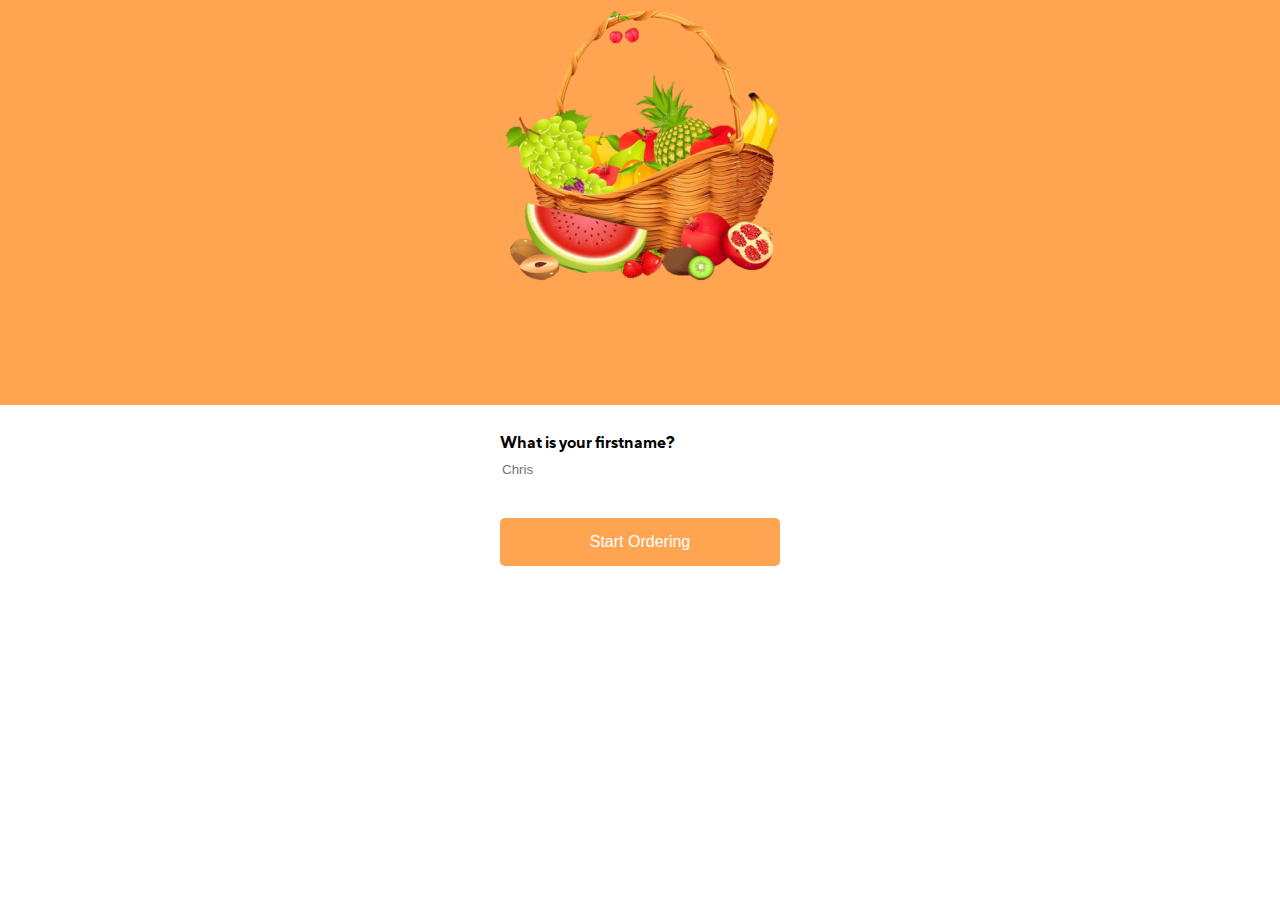
==== input-page.html @ 1008dea6 "Projeto com as primeiras 3 páginas quase completas, começando a quarta página" ====
<!DOCTYPE html>
<html lang="pt-br">
  <head>
    <meta charset="UTF-8" />
    <meta http-equiv="X-UA-Compatible" content="IE=edge" />
    <meta name="viewport" content="width=device-width, initial-scale=1.0" />
    <title>Inicio</title>
    <link rel="stylesheet" href="./css/reset.css" />
    <link rel="stylesheet" href="./css/style.css" />
  </head>
  <body>
    <header class="header">
      <section class="container-image">
        <img
          src="./img/kisspng-fruit-basket-clip-art-5aed5301d44408 1.png"
          alt=""
        />
      </section>
    </header>
    <main class="main">
      <section class="content">
        <h1 class="title first">What is your firstname?</h1>
        <form action="">
          <input
            class="input-name"
            type="text"
            id="name"
            name="name"
            placeholder="Chris"
          />
        </form>
        <button
          class="btn"
          type="button"
          onclick="location.href='./order-page.html'"
        >
          Start Ordering
        </button>
      </section>
    </main>
  </body>
</html>
---- css/style.css ----
@font-face {
  font-family: "TT Norms Pro";
  src: url("./fonts/TT\ Norms\ Pro\ Regular.otf");
  font-weight: normal;
}

@font-face {
  font-family: "TT Norms Pro";
  src: url("./fonts/TT\ Norms\ Pro\ Bold.otf");
  font-weight: bold;
}

@font-face {
  font-family: "TT Norms Pro";
  src: url("./fonts/TT\ Norms\ Pro\ Medium.otf");
  font-weight: 500;
}

body {
  background-color: #fff;
  font-family: "TT Norms Pro";
}

a {
  text-decoration: none;
}

.content-index {
  justify-content: center;
  width: 100vw;
  align-items: center;
  height: 100vh;
  display: flex;
}

.header {
  height: 45vh;
  background-color: #ffa451;
  width: 100vw;
  display: flex;
  justify-content: center;
}

.main {
  display: flex;
  justify-content: center;
  height: 50vh;
  width: 100vw;

  margin-top: 30px;
}

.title.first {
  font-weight: bold;
}

.title {
  margin-bottom: 10px;
}

.container-btn {
  margin-top: 10px;
  display: flex;
  justify-content: center;
}

.btn {
  background-color: #ffa451;
  color: #fff;
  font-size: 16px;
  padding: 15px;
  width: 280px;
  text-align: center;
  margin-top: 40px;
  border-radius: 5px;
  font-weight: 500;
  cursor: pointer;
}

.input {
  padding: 15px;
  border-radius: 5px;
  width: 240px;
  background-color: #f7f5f5;
}
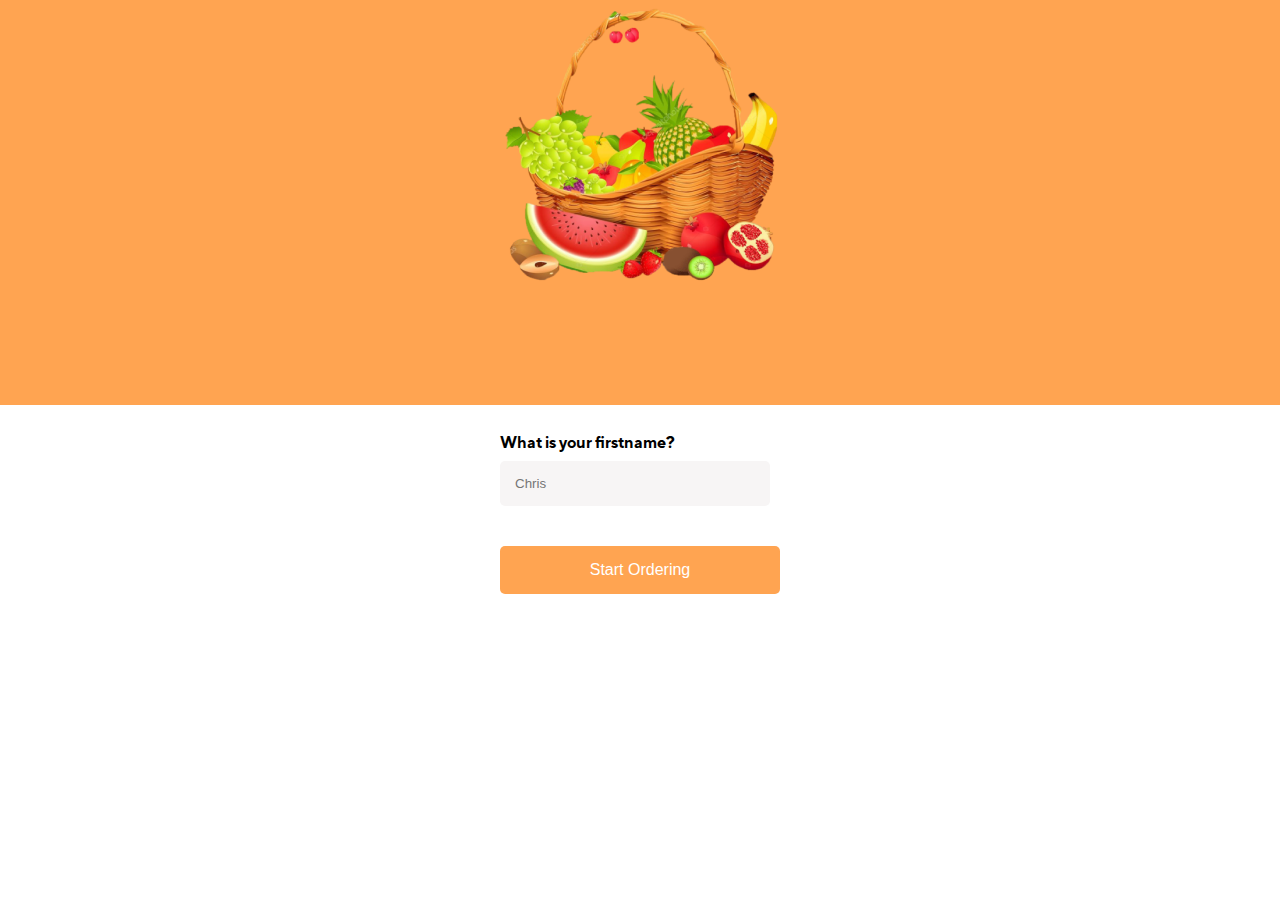
==== commit 7d164e84: "Adicionado novos elementos, os recomendados e os Hottests, adicionado também o nome que o usuário de" ====
--- a/input-page.html
+++ b/input-page.html
@@ -20,23 +20,20 @@
     <main class="main">
       <section class="content">
         <h1 class="title first">What is your firstname?</h1>
-        <form action="">
+        <form id="form" action="" method="post">
           <input
-            class="input-name"
+            class="input"
             type="text"
-            id="name"
+            id="inputName"
             name="name"
             placeholder="Chris"
           />
+          <button class="btn" type="submit" id="btn-submit">
+            Start Ordering
+          </button>
         </form>
-        <button
-          class="btn"
-          type="button"
-          onclick="location.href='./order-page.html'"
-        >
-          Start Ordering
-        </button>
       </section>
     </main>
+    <script src="./js/index.js"></script>
   </body>
 </html>
--- a/css/style.css
+++ b/css/style.css
@@ -75,6 +75,7 @@
   border-radius: 5px;
   font-weight: 500;
   cursor: pointer;
+  display: block;
 }
 
 .input {
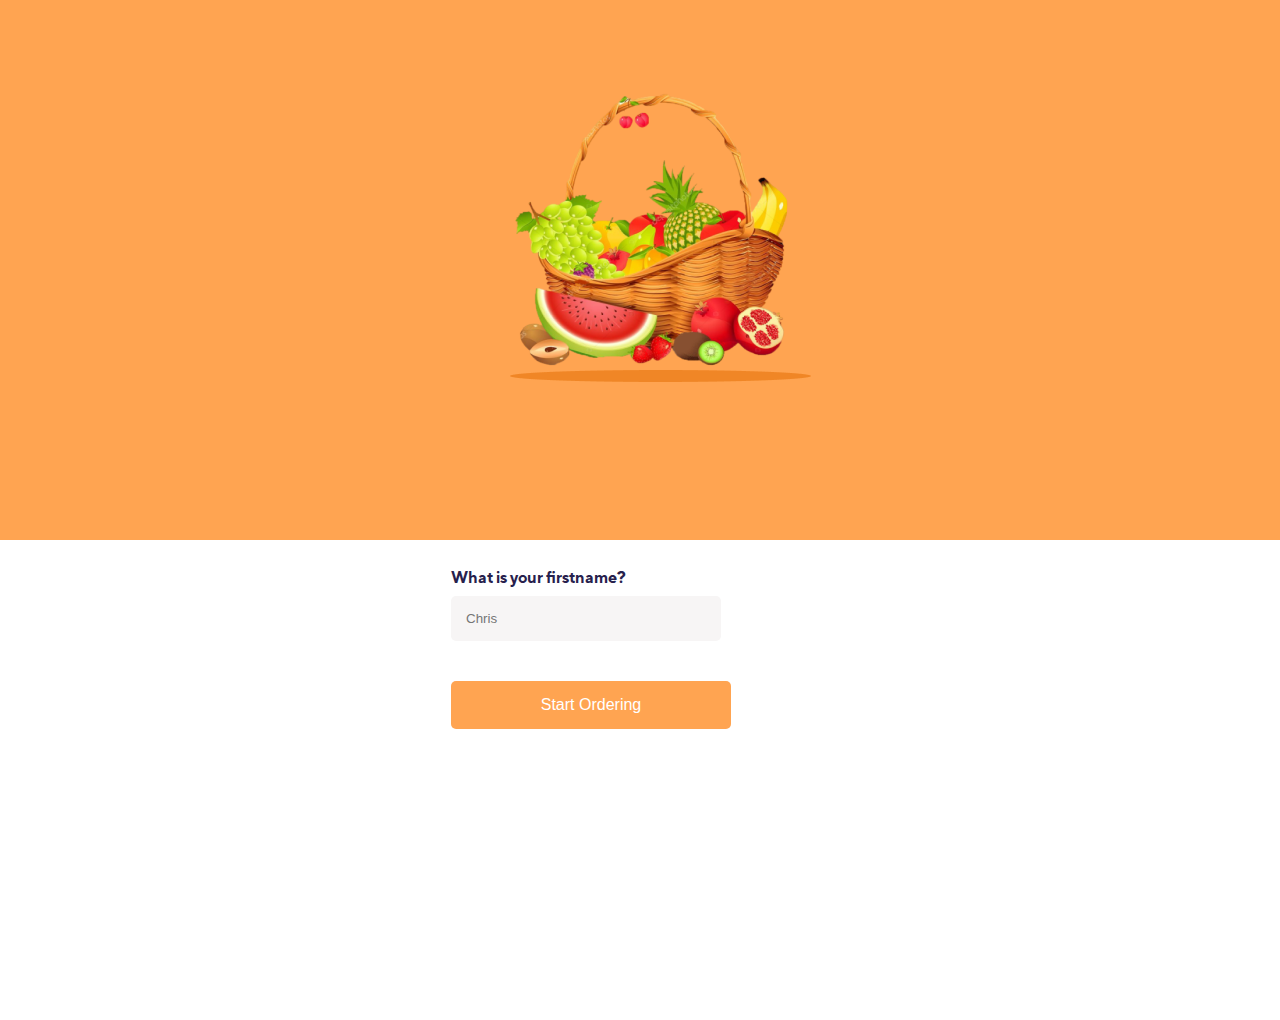
==== commit 2c0c214a: "Ajuste na parte de responsividade do sistema" ====
--- a/input-page.html
+++ b/input-page.html
@@ -12,9 +12,11 @@
     <header class="header">
       <section class="container-image">
         <img
+          class="fruit"
           src="./img/kisspng-fruit-basket-clip-art-5aed5301d44408 1.png"
           alt=""
         />
+        <img class="eclipse" src="./img/Ellipse 1.png" alt="Sombra da imagem" />
       </section>
     </header>
     <main class="main">
--- a/css/style.css
+++ b/css/style.css
@@ -16,9 +16,20 @@
   font-weight: 500;
 }
 
+@font-face {
+  font-family: "TT Norms Pro";
+  src: url("./fonts/TT\ Norms\ Pro\ Thin.otf");
+  font-weight: 300;
+}
+
+button {
+  cursor: pointer;
+}
+
 body {
   background-color: #fff;
   font-family: "TT Norms Pro";
+  color: #27214d;
 }
 
 a {
@@ -34,19 +45,31 @@
 }
 
 .header {
-  height: 45vh;
+  height: 60vh;
   background-color: #ffa451;
-  width: 100vw;
+  width: 100%;
   display: flex;
   justify-content: center;
+}
+
+.fruit {
+  position: absolute;
+  top: 85px;
+  left: 500px;
+}
+
+.eclipse {
+  position: absolute;
+  top: 370px;
+  left: 510px;
 }
 
 .main {
   display: flex;
   justify-content: center;
   height: 50vh;
-  width: 100vw;
-
+  width: 90vw;
+  padding: 0 15px;
   margin-top: 30px;
 }
 
@@ -84,3 +107,91 @@
   width: 240px;
   background-color: #f7f5f5;
 }
+
+.btn-price {
+  border-radius: 100%;
+  color: #ffa451;
+  font-size: 20px;
+  background-color: #ffe3c9;
+}
+
+.fixed {
+  border-bottom: 2px solid #ffa451;
+}
+
+@media screen and (max-width: 1024px) {
+  .fruit {
+    left: 300px;
+  }
+
+  .eclipse {
+    left: 310px;
+  }
+}
+
+@media screen and (max-width: 780px) {
+  .fruit {
+    left: 200px;
+  }
+
+  .eclipse {
+    left: 210px;
+  }
+}
+
+@media screen and (min-width: 410px) and (max-width: 430px) {
+  .fruit {
+    top: 85px;
+    left: 60px;
+  }
+
+  .eclipse {
+    top: 370px;
+    left: 67px;
+  }
+}
+
+@media screen and (max-width: 380px) {
+  .container-image {
+    position: absolute;
+    top: 130px;
+    left: 60px;
+  }
+
+  .header img {
+    width: 240px;
+  }
+}
+
+@media screen and (max-width: 330px) {
+  .fruit {
+    top: 40px;
+    left: 4px;
+  }
+
+  .eclipse {
+    top: 240px;
+    left: 4px;
+  }
+
+  .header img {
+    width: 200px;
+  }
+}
+
+@media screen and (max-width: 285px) {
+  .fruit {
+    top: 10px;
+    left: -20px;
+  }
+
+  .eclipse {
+    top: 200px;
+    left: -19px;
+  }
+
+  .main {
+    width: 100vw;
+    padding: 0;
+  }
+}
